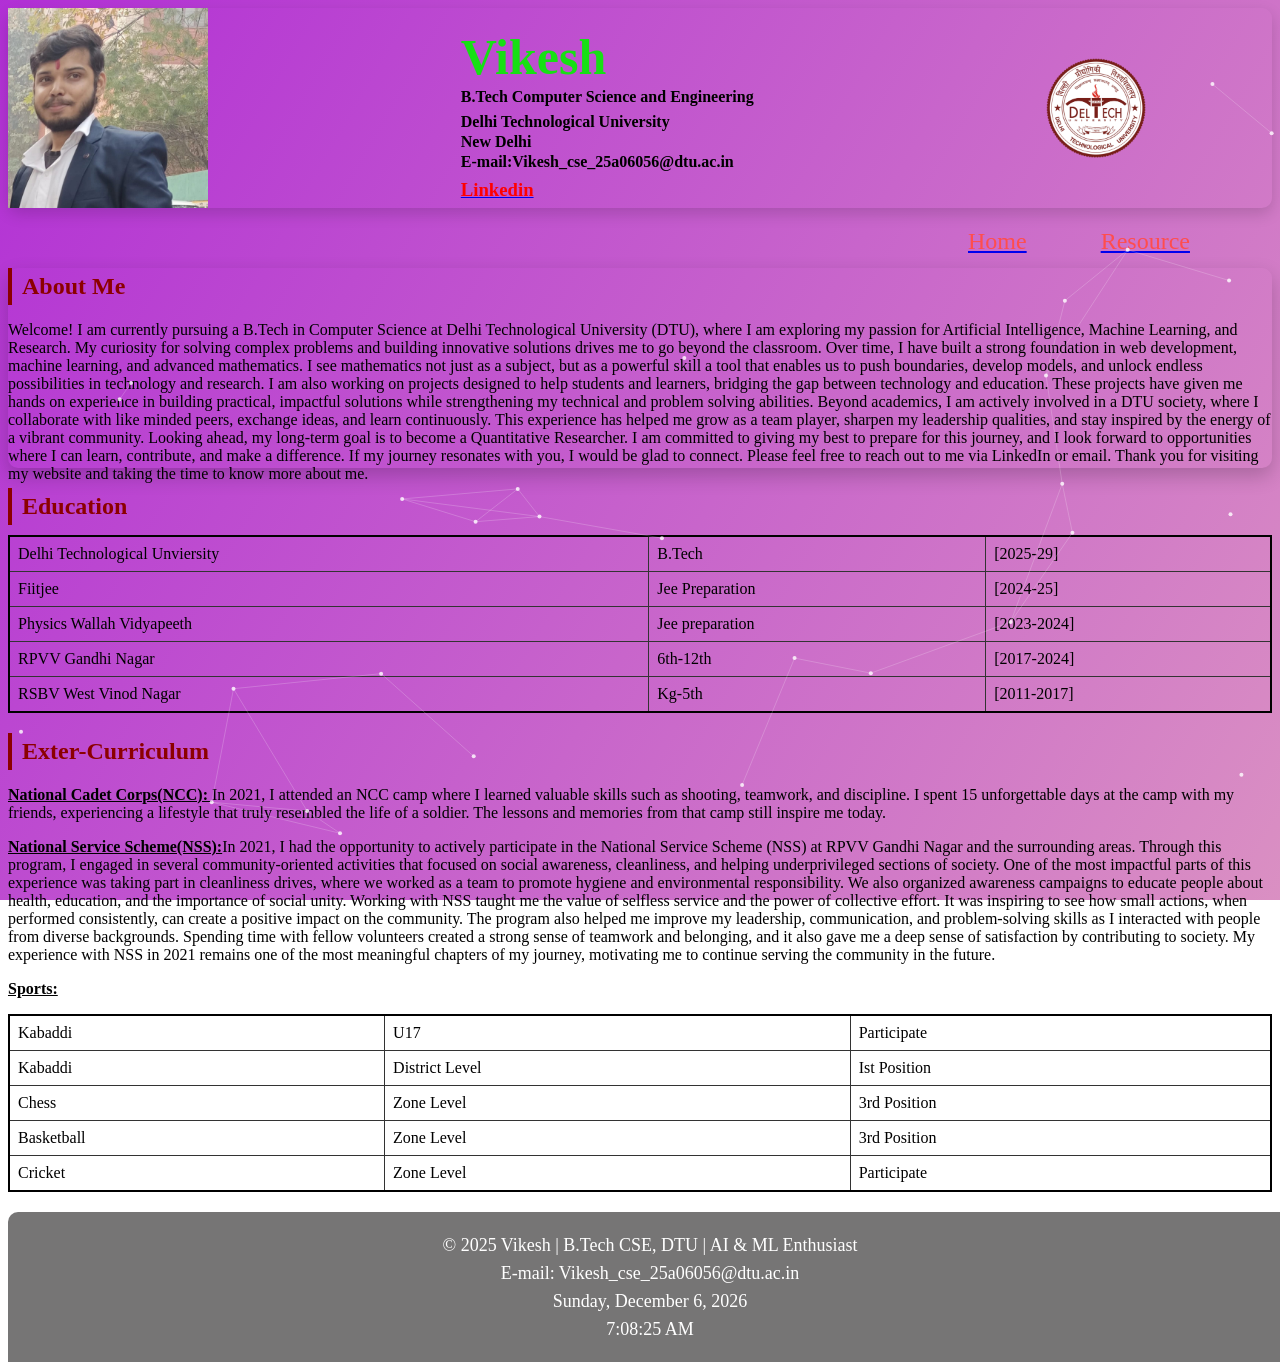
==== index.html @ cf6d93d1 "Add files via upload" ====
<!DOCTYPE html>
<html lang="en">
<head>
    <meta charset="UTF-8">
    <meta name="viewport" content="width=device-width, initial-scale=1.0">
    <title>Personal website</title>
     <link rel="stylesheet" href="style.css">
</head>
<body>
    <!-- Network -->
    <canvas id="network-bg"></canvas>
    <!-- Header Section -->
    <header class="header">
        <img src="photo1.jpeg" alt="My selfie" height="200" width="200"> 
        <span id="span1"><b>Vikesh</b></span>
        <span id="span2"> B.Tech Computer Science and Engineering</span>
        <span id="span3">Delhi Technological University</span>
        <span id="span4">New Delhi</span>
        <span id="span5">E-mail:Vikesh_cse_25a06056@dtu.ac.in</span>
        <span id="span6"><img src="dtu-logo.png" alt="Dtu logo" height="100" width="100"></span>
        <span id="span7"><a href="https://www.linkedin.com/in/vikesh-786432317?utm_source=share&utm_campaign=share_via&utm_content=profile&utm_medium=android_app" ><h3 id="h3">Linkedin</h3></a></span>
        
    </header>
    <!-- Header Section 2-->
     <header class="header1">
        <a href="personal.html" style="display: inline-block;"><h2 id="home">Home</h2> </a> 
        <a href="https://dalla111.github.io/homepage/" style="display: inline-block;"><h2 id="home1">Resource</h2> </a>       
        
        
     </header>
    <!-- About Me Section -->
            <div class="container">
                <h2 id="h1">About Me</h2>
                <p>Welcome!
                    I am currently pursuing a B.Tech in Computer Science at Delhi Technological University (DTU), where I am exploring my passion for Artificial Intelligence, Machine Learning, and Research. My curiosity for solving complex problems and building innovative solutions drives me to go beyond the classroom.

                    Over time, I have built a strong foundation in web development, machine learning, and advanced mathematics. I see mathematics not just as a subject, but as a powerful skill a tool that enables us to push boundaries, develop models, and unlock endless possibilities in technology and research.

                    I am also working on projects designed to help students and learners, bridging the gap between technology and education. These projects have given me hands on experience in building practical, impactful solutions while strengthening my technical and problem solving abilities.

                    Beyond academics, I am actively involved in a DTU society, where I collaborate with like minded peers, exchange ideas, and learn continuously. This experience has helped me grow as a team player, sharpen my leadership qualities, and stay inspired by the energy of a vibrant community.

                    Looking ahead, my long-term goal is to become a Quantitative Researcher. I am committed to giving my best to prepare for this journey, and I look forward to opportunities where I can learn, contribute, and make a difference.

                    If my journey resonates with you, I would be glad to connect. Please feel free to reach out to me via LinkedIn or email.

                    Thank you for visiting my website and taking the time to know more about me.</p>
            </div>
            <!--Education Section-->
            <div class="body1">
                <section id="d1">
                    <h1 id="h1">Education</h1>
                    <table id="table">
                        <tbody>
                            <td>Delhi Technological Unviersity</td>
                            <td>B.Tech</td>
                            <td>[2025-29]</td>
                        </tbody>
                        <tbody>
                            <td>Fiitjee</td>
                            <td> Jee Preparation</td>
                            <td>[2024-25]</td>
                        </tbody>
                        <tbody>
                            <td>Physics Wallah Vidyapeeth</td>
                            <td>Jee preparation</td>
                            <td>[2023-2024]</td>
                        </tbody>
                        <tbody>
                            <td>RPVV Gandhi Nagar</td>
                            <td>6th-12th</td>
                            <td>[2017-2024]</td>
                        </tbody>
                        <tbody>
                            <td>RSBV West Vinod Nagar</td>
                            <td>Kg-5th</td>
                            <td>[2011-2017]</td>
                        </tbody>
                    </table>
                </section>

            </div>
    <!-- Exter-Curriculum -->
    <div class="body2">
        <section id="d2">
            <h1 id="h1">Exter-Curriculum</h1>
            <p><b><u>National Cadet Corps(NCC): </u></b> In 2021, I attended an NCC camp where I learned valuable skills such as shooting, teamwork, and discipline. I spent 15 unforgettable days at the camp with my friends, experiencing a lifestyle that truly resembled the life of a soldier. The lessons and memories from that camp still inspire me today.</p>
            <p><b><u>National Service Scheme(NSS):</u></b>In 2021, I had the opportunity to actively participate in the National Service Scheme (NSS) at RPVV Gandhi Nagar and the surrounding areas. Through this program, I engaged in several community-oriented activities that focused on social awareness, cleanliness, and helping underprivileged sections of society. One of the most impactful parts of this experience was taking part in cleanliness drives, where we worked as a team to promote hygiene and environmental responsibility. We also organized awareness campaigns to educate people about health, education, and the importance of social unity.

                Working with NSS taught me the value of selfless service and the power of collective effort. It was inspiring to see how small actions, when performed consistently, can create a positive impact on the community. The program also helped me improve my leadership, communication, and problem-solving skills as I interacted with people from diverse backgrounds. Spending time with fellow volunteers created a strong sense of teamwork and belonging, and it also gave me a deep sense of satisfaction by contributing to society. My experience with NSS in 2021 remains one of the most meaningful chapters of my journey, motivating me to continue serving the community in the future.</p>
            <p><b><u>Sports:</u></b>
                <table id="table2">
                    <tbody>
                        <td>Kabaddi</td>
                        <td>U17</td>
                        <td>Participate</td>
                    </tbody>
                    <tbody>
                        <td>Kabaddi</td>
                        <td>District Level</td>
                        <td>Ist Position</td>
                    </tbody>
                    <tbody>
                        <td>Chess</td>
                        <td>Zone Level</td>
                        <td>3rd Position</td>
                    </tbody>
                    <tbody>
                        <td>Basketball</td>
                        <td>Zone Level</td>
                        <td>3rd Position</td>
                    </tbody>
                    <tbody>
                        <td>Cricket</td>
                        <td>Zone Level</td>
                        <td>Participate</td>
                    </tbody>
                </table></p>
        
            </section>
    </div>
    <!--Footer Section-->
    <footer class="footer">
    <p>©️ 2025 Vikesh | B.Tech CSE, DTU | AI & ML Enthusiast</p>
    <p>E-mail: Vikesh_cse_25a06056@dtu.ac.in</p>
        <p id="dateDay"></p>
        <p id="time"></p>

        <script>
            function updateDateTime() {
            let today = new Date();

            // Date & Day
            let options = { weekday: 'long', year: 'numeric', month: 'long', day: 'numeric' };
            let dateString = today.toLocaleDateString("en-US", options);

            // Time (hh:mm:ss AM/PM)
            let timeString = today.toLocaleTimeString("en-US");

            // Show in HTML
            document.getElementById("dateDay").innerText = dateString;
            document.getElementById("time").innerText = timeString;
            }

            // Call every 1 second
            setInterval(updateDateTime, 1000);

            // Call once immediately
            updateDateTime();
        </script>
    </footer>
    <script>
        // This is a placeholder script to demonstrate that JavaScript is running.
        // You can replace this with any logic you need for your website.
        console.log("JavaScript is successfully loaded on the page!");
    </script>
    <script>
        const canvas = document.getElementById("network-bg");
        const ctx = canvas.getContext("2d");

        let width, height;
        function resizeCanvas() {
        width = canvas.width = window.innerWidth;
        height = canvas.height = window.innerHeight;
        }
        window.addEventListener("resize", resizeCanvas);
        resizeCanvas();

        const nodes = Array.from({ length: 30 }, () => ({
        x: Math.random() * width,
        y: Math.random() * height,
        vx: (Math.random() - 0.5) * 0.8,
        vy: (Math.random() - 0.5) * 0.8
        }));

        function draw() {
        ctx.clearRect(0, 0, width, height);

        // Draw nodes
        ctx.fillStyle = "rgba(255,255,255,0.8)";
        for (let n of nodes) {
            ctx.beginPath();
            ctx.arc(n.x, n.y, 2, 0, Math.PI * 2);
            ctx.fill();
        }

        // Draw connecting lines
        ctx.strokeStyle = "rgba(255,255,255,0.2)";
        for (let i = 0; i < nodes.length; i++) {
            for (let j = i + 1; j < nodes.length; j++) {
            let dx = nodes[i].x - nodes[j].x;
            let dy = nodes[i].y - nodes[j].y;
            let dist = Math.sqrt(dx * dx + dy * dy);
            if (dist < 150) {
                ctx.beginPath();
                ctx.moveTo(nodes[i].x, nodes[i].y);
                ctx.lineTo(nodes[j].x, nodes[j].y);
                ctx.stroke();
            }
            }
        }

        // Move nodes
        for (let n of nodes) {
            n.x += n.vx;
            n.y += n.vy;
            if (n.x < 0 || n.x > width) n.vx *= -1;
            if (n.y < 0 || n.y > height) n.vy *= -1;
        }

        requestAnimationFrame(draw);
        }

        draw();
    </script>
    
</body>
</html>
---- style.css ----
/*  Live Animated Warm Background */
body::before {
  content: "";
  position: fixed;
  inset: 0;
  z-index: -3;
  background: linear-gradient(120deg,
      rgba(169, 25, 209, 0.9),
      rgba(229, 167, 181, 0.9),
      rgba(128, 79, 196, 0.9),
      rgba(141, 69, 223, 0.9)
    );
  background-size: 400% 400%;
  animation: gradientShift 20s ease-in-out infinite;
  transition: background 0.4s ease;
}
@keyframes gradientShift {
  0% { background-position: 0% 50% }
  50% { background-position: 100% 50% }
  100% { background-position: 0% 50% }
}

/*  Dark Mode Background */
@media (prefers-color-scheme: dark) {
  body::before {
    background: linear-gradient(120deg,
      rgba(30, 30, 30, 0.95),
      rgba(50, 50, 80, 0.85),
      rgba(90, 20, 150, 0.8),
      rgba(10, 10, 10, 0.9)
    );
  }
}

/*  Networking Thread Background (behind everything) */
#network-bg {
  position: fixed;
  top: 0;
  left: 0;
  width: 100%;
  height: 100%;
  z-index: +2; /* stays behind gradient */
  pointer-events: none;
  background: transparent;
}

/*  Containers & Sections */
.container {
  width: 100%;
  height: 200px;
  border-radius: 10px;
  box-shadow: 0 8px 20px rgba(0,0,0,0.2);
  margin-bottom: 20px;
  
  transition: background 0.3s ease;
}
.header {
  width: 100%;
  height: 200px;
  position: relative;
  border-radius: 10px;
  box-shadow: 0 6px 15px rgba(0,0,0,0.15);
  background-color: rgba(215, 191, 184, 0);
}

/*  Dark Mode for Containers */
@media (prefers-color-scheme: dark) {
  .container, .header, .body1, .body2, .footer {
    
    color: white;
    box-shadow: 0 6px 20px rgba(0,0,0,0.6);
  }
}

/*  Body Sections */
.body1, .body2 {
  height: auto;
  width: 100%;
  margin-bottom: 20px;
  border-radius: 10px;
}

/*  Footer */
.footer {
  height: auto;
  width: 100%;
  border-radius: 10px 10px 0 0;
  text-align: center;
  line-height: 10px;
  font-size: 18px;
  padding: 10px;
  background: rgba(27, 26, 26, 0.6);
  color: white;
}
@media (prefers-color-scheme: dark) {
  .footer {
    background: rgba(57, 57, 57, 0.707);
  }
}

/*  Navigation */
.nav {
  text-align: right;
  height: 100px;
  margin-right: 2%;
  color: red;
  font-weight: bold;
  font-size: 18px;
  line-height: 100px;
}
@media (prefers-color-scheme: dark) {
  .nav { color: #ff8080; }
}

/*  Headings & Tables */
#h1 {
  margin: 10px 0;
  color: darkred;
  padding: 5px 10px;
  border-left: 4px solid darkred;
}
@media (prefers-color-scheme: dark) {
  #h1 {
    color: #ff4d4d;
    border-left-color: #ff4d4d;
  }
}

#table, #table2 {
  border: 2px solid black;
  text-align: left;
  width: 100%;
  border-collapse: collapse;
  margin: 10px 0;
}
#table td, #table2 td {
  padding: 8px;
  border: 1px solid #333;
}
@media (prefers-color-scheme: dark) {
  #table, #table2 {
    border-color: #888;
    color: white;
  }
  #table td, #table2 td {
    border-color: #555;
  }
}

/*  Span Styling */
#span1 {
  text-align: center;
  font-size: 50px;
  font-weight: bold;
  height: 100px;
  margin-left: 20%;
  position: absolute;
  top: 20px;
  font-family: 'Times New Roman', Times, serif;
  color: rgb(23, 224, 20);
}
@media (prefers-color-scheme: dark) {
  #span1 { color: #00ff88; }
}
#span2, #span3, #span4, #span5, #span7 {
  position: absolute;
  margin-left: 20%;
  font-weight: 800;
  font-family: 'Times New Roman', Times, serif;
  color: inherit;
}
#span2 { margin-top: 80px; }
#span3 { margin-top: 105px; }
#span4 { margin-top: 125px; }
#span5 { margin-top: 145px; }
#span7 { margin-top: 165px; }
#span6 {
  position: absolute;
  right: 10%;
  top: 50px;
}
#h3{
    color: red;
    margin-top:8.0% ;
}
.header1{
  color: white;
  height:50px;
  display: inline-block;
}
#home{
  color: #ff4d4d;
  font-weight: 500;
  margin-left: 960px;
}
#home1{
  color: #ff4d4d;
  font-weight: 500;
  margin-inline: 70px;
}
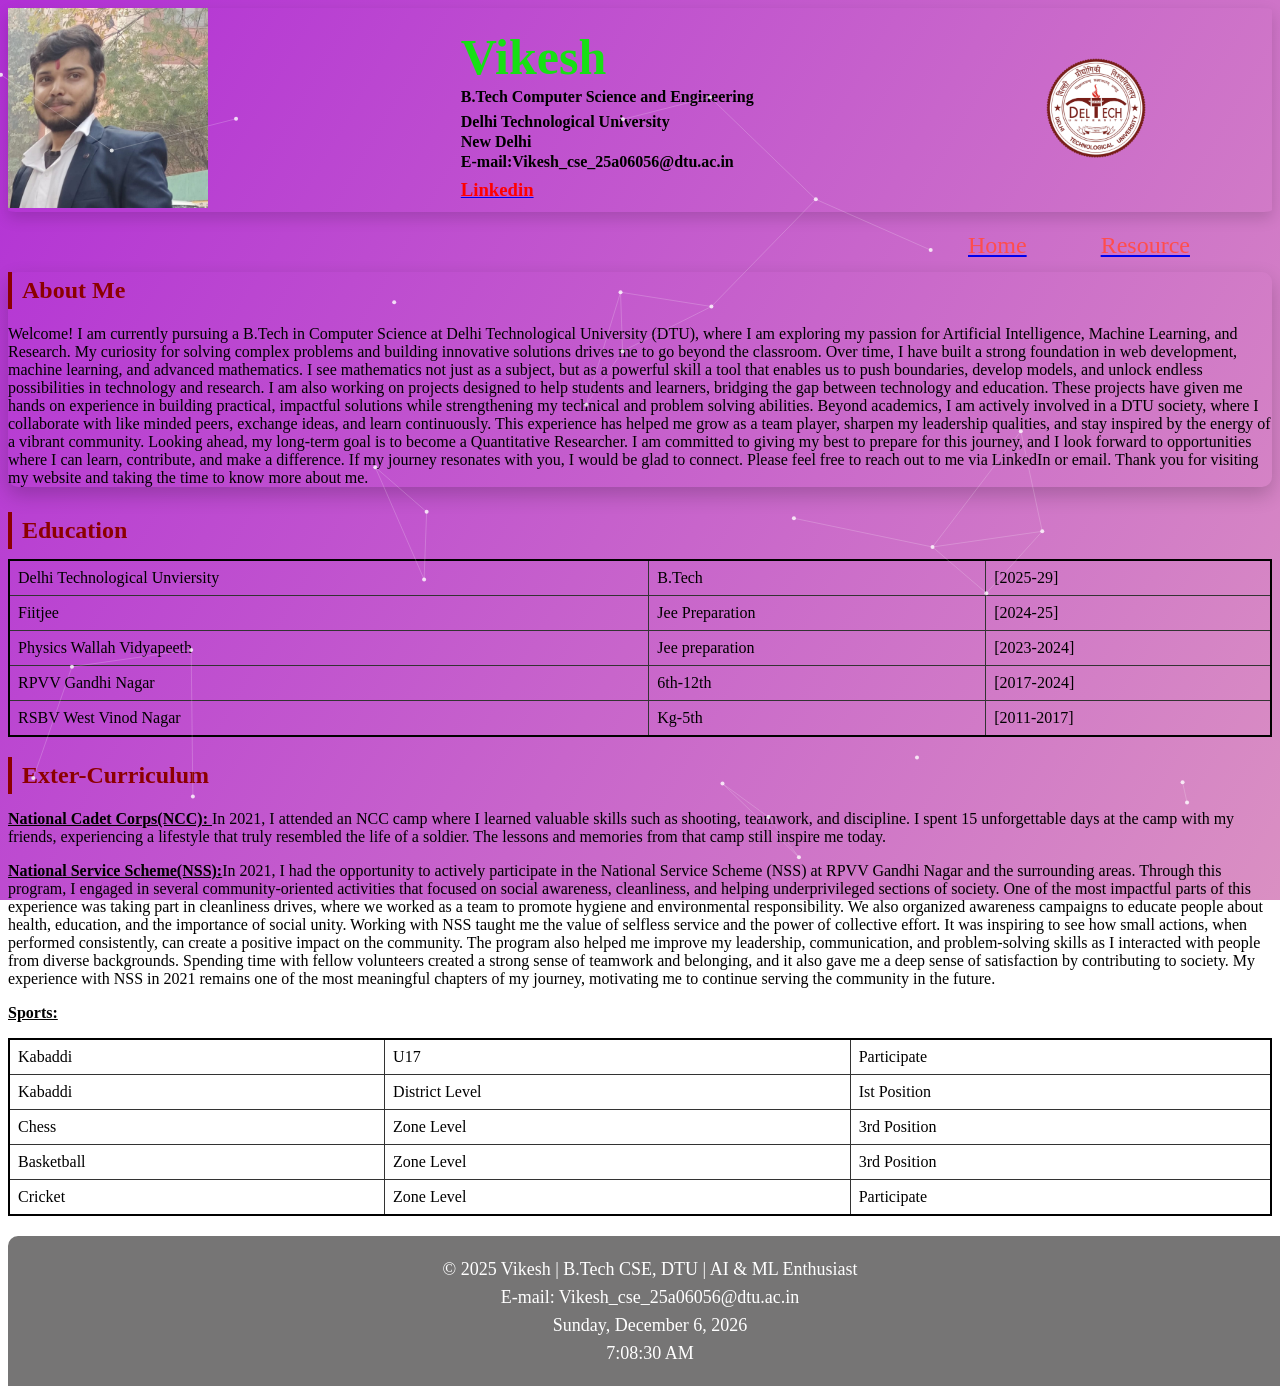
==== commit 3a21147f: "Update index.html" ====
--- a/index.html
+++ b/index.html
@@ -4,7 +4,8 @@
     <meta charset="UTF-8">
     <meta name="viewport" content="width=device-width, initial-scale=1.0">
     <title>Personal website</title>
-     <link rel="stylesheet" href="style.css">
+    <link rel="stylesheet" href="style.css">
+    <meta name="viewport" content="width=device-width , initial-scale=1.0">
 </head>
 <body>
     <!-- Network -->
@@ -215,4 +216,4 @@
     </script>
     
 </body>
-</html>+</html>
--- a/style.css
+++ b/style.css
@@ -47,18 +47,18 @@
 /*  Containers & Sections */
 .container {
   width: 100%;
-  height: 200px;
+  height: auto;
   border-radius: 10px;
   box-shadow: 0 8px 20px rgba(0,0,0,0.2);
-  margin-bottom: 20px;
+  margin-bottom: 2%;
   
   transition: background 0.3s ease;
 }
 .header {
   width: 100%;
-  height: 200px;
+  height: auto;
   position: relative;
-  border-radius: 10px;
+  border-radius: 1%;
   box-shadow: 0 6px 15px rgba(0,0,0,0.15);
   background-color: rgba(215, 191, 184, 0);
 }
@@ -101,7 +101,7 @@
 /*  Navigation */
 .nav {
   text-align: right;
-  height: 100px;
+  height: auto;
   margin-right: 2%;
   color: red;
   font-weight: bold;
@@ -197,4 +197,55 @@
   color: #ff4d4d;
   font-weight: 500;
   margin-inline: 70px;
-}+}
+/* --- Responsive Fix ONLY for small screens --- */
+@media (max-width: 1024px) {
+  .container {
+    width: 95%;
+    margin: 1rem auto;
+    padding: 1rem;
+  }
+  .nav {
+    font-size: 1rem;
+    text-align: center;
+    margin: 0.5rem 0;
+    line-height: normal;
+  }
+  #span1 {
+    font-size: 2rem;
+    margin-left: 0;
+    text-align: center;
+    position: static;
+  }
+  #span2, #span3, #span4, #span5, #span7 {
+    position: static;
+    display: block;
+    margin: 0.3rem 0;
+    text-align: center;
+  }
+  #span6 {
+    position: static;
+    float: none;
+    display: block;
+    margin: 0.5rem auto;
+    text-align: center;
+  }
+  #table td, #table2 td {
+    font-size: 0.9rem;
+    padding: 0.4rem;
+  }
+}
+
+@media (max-width: 600px) {
+  #h1 {
+    font-size: 1rem;
+    padding: 0.4rem;
+  }
+  .footer {
+    font-size: 0.8rem;
+    padding: 0.5rem;
+  }
+  .nav {
+    font-size: 0.9rem;
+  }
+}
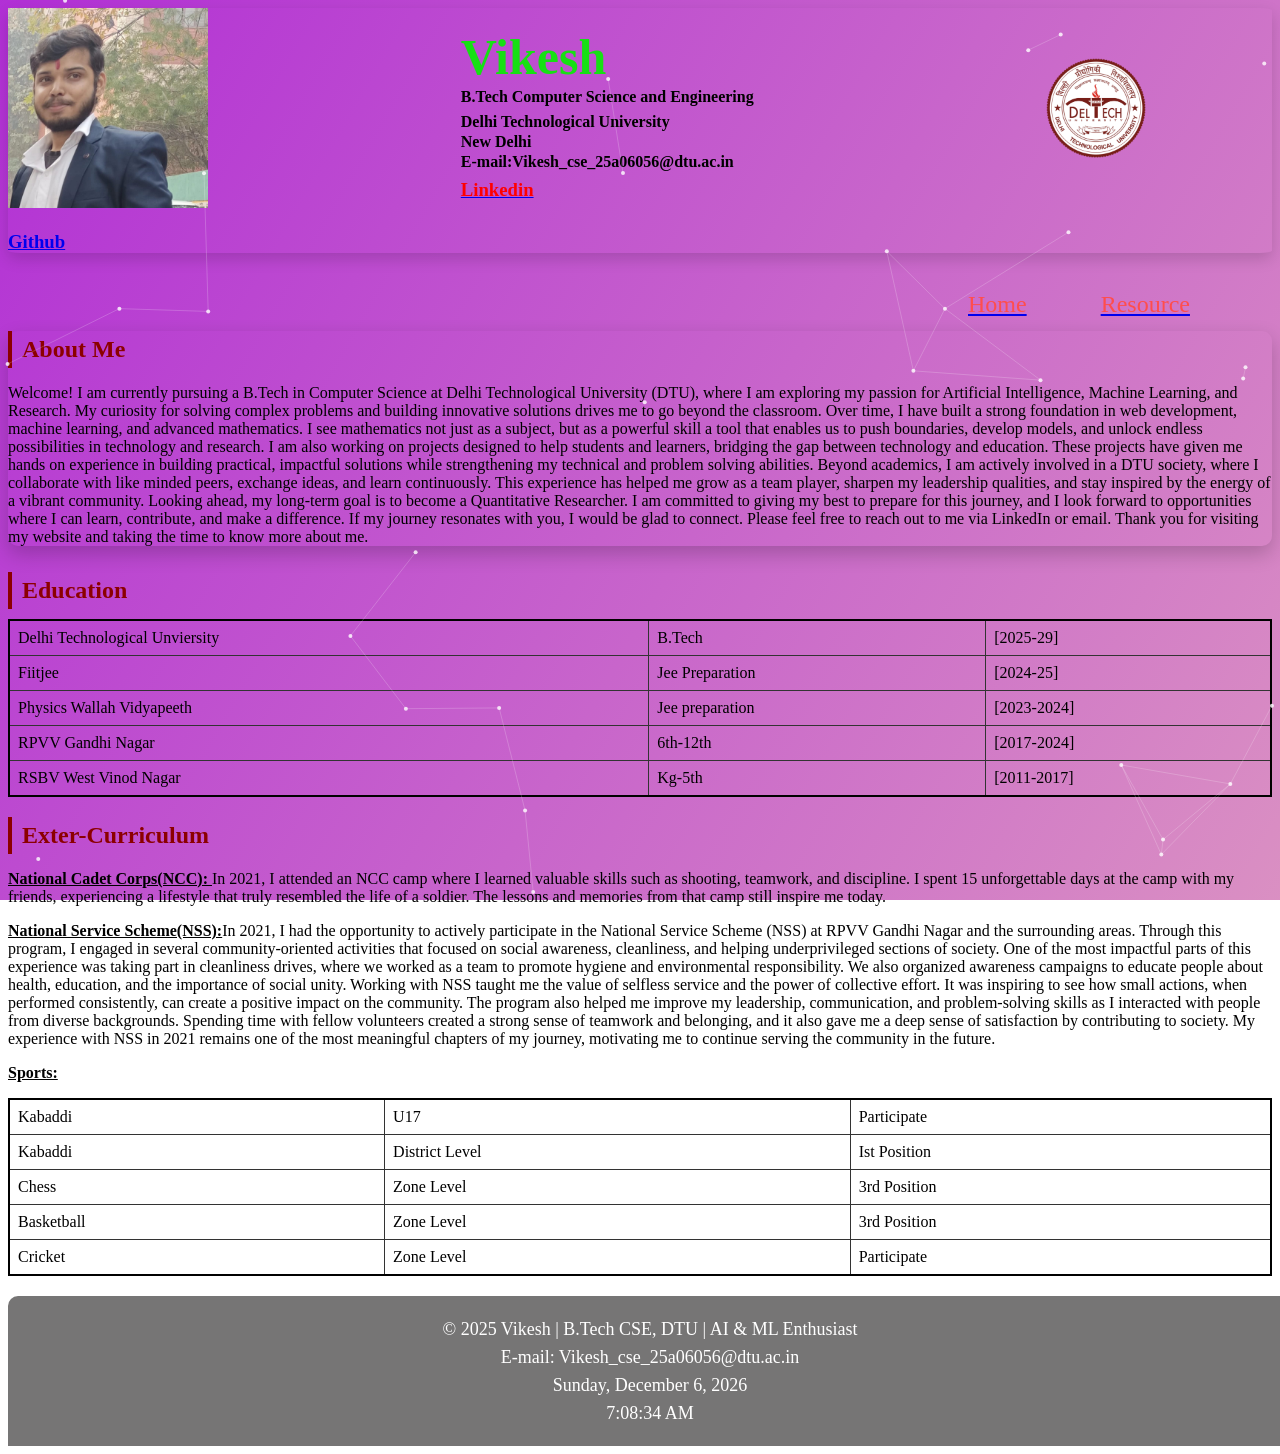
==== commit b112c273: "Update index.html" ====
--- a/index.html
+++ b/index.html
@@ -20,11 +20,12 @@
         <span id="span5">E-mail:Vikesh_cse_25a06056@dtu.ac.in</span>
         <span id="span6"><img src="dtu-logo.png" alt="Dtu logo" height="100" width="100"></span>
         <span id="span7"><a href="https://www.linkedin.com/in/vikesh-786432317?utm_source=share&utm_campaign=share_via&utm_content=profile&utm_medium=android_app" ><h3 id="h3">Linkedin</h3></a></span>
+        <a href="https://github.com/vikesh09"><h3 id="h4">Github</h3></a>
         
     </header>
     <!-- Header Section 2-->
      <header class="header1">
-        <a href="personal.html" style="display: inline-block;"><h2 id="home">Home</h2> </a> 
+        <a href="index.html" style="display: inline-block;"><h2 id="home">Home</h2> </a> 
         <a href="https://dalla111.github.io/homepage/" style="display: inline-block;"><h2 id="home1">Resource</h2> </a>       
         
         
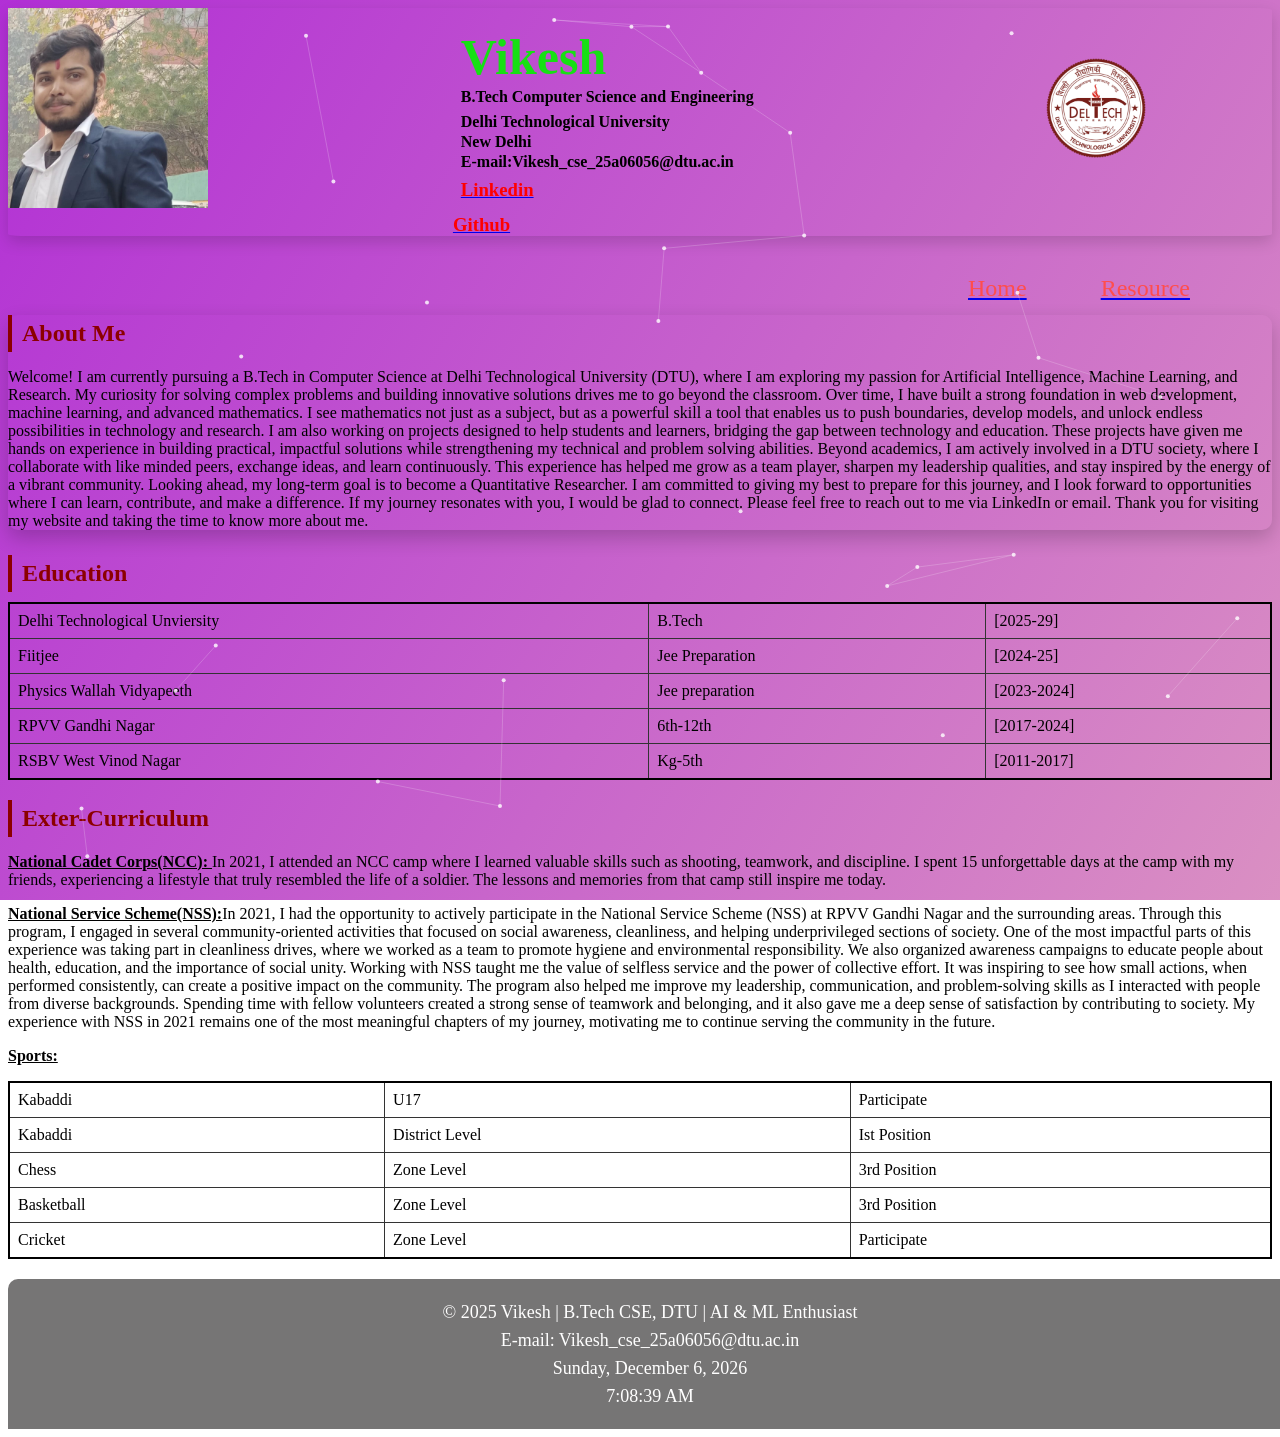
==== commit 683cbd07: "Updat index.html" ====
--- a/index.html
+++ b/index.html
@@ -20,7 +20,7 @@
         <span id="span5">E-mail:Vikesh_cse_25a06056@dtu.ac.in</span>
         <span id="span6"><img src="dtu-logo.png" alt="Dtu logo" height="100" width="100"></span>
         <span id="span7"><a href="https://www.linkedin.com/in/vikesh-786432317?utm_source=share&utm_campaign=share_via&utm_content=profile&utm_medium=android_app" ><h3 id="h3">Linkedin</h3></a></span>
-        <a href="https://github.com/vikesh09"><h3 id="h4">Github</h3></a>
+        <a href="https://github.com/vikesh09"><h3 id="h4"> Github</h3></a>
         
     </header>
     <!-- Header Section 2-->
--- a/style.css
+++ b/style.css
@@ -183,6 +183,12 @@
     color: red;
     margin-top:8.0% ;
 }
+#h4{
+  color: red;
+  margin-top:2px;
+  margin-left: 35.2%;
+
+}
 .header1{
   color: white;
   height:50px;
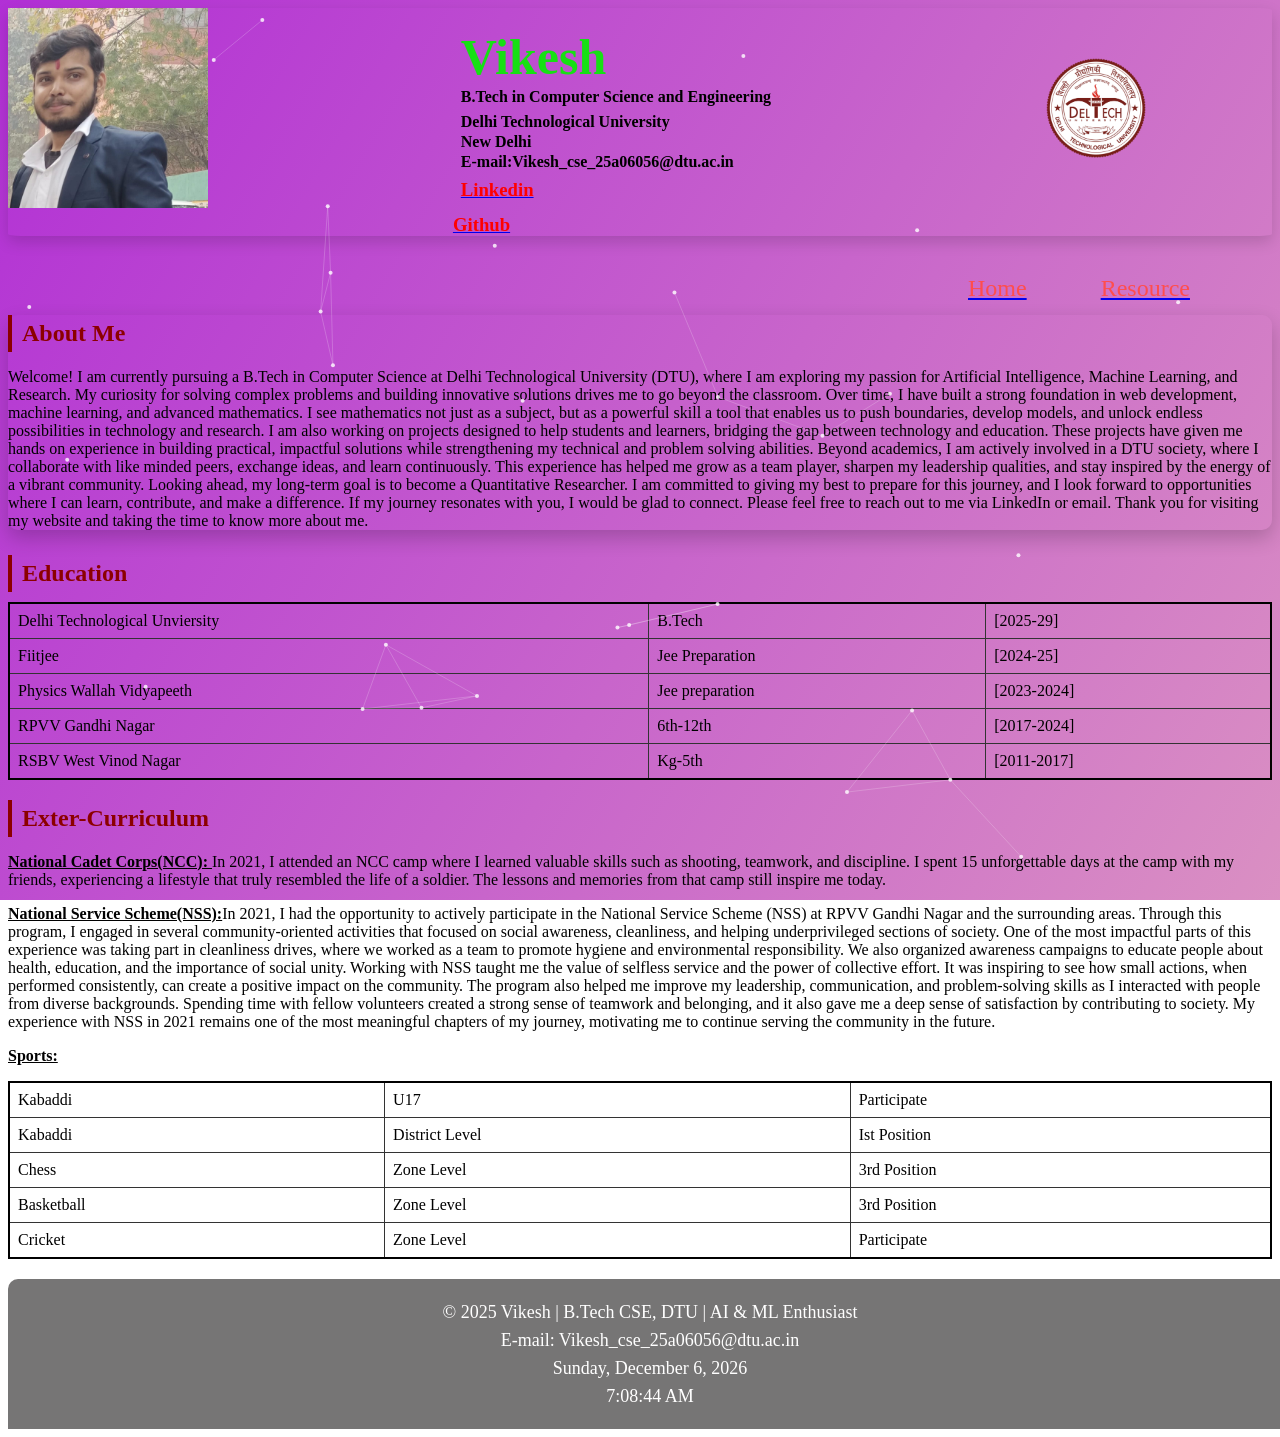
==== commit a3a4979d: "Update index.html" ====
--- a/index.html
+++ b/index.html
@@ -14,7 +14,7 @@
     <header class="header">
         <img src="photo1.jpeg" alt="My selfie" height="200" width="200"> 
         <span id="span1"><b>Vikesh</b></span>
-        <span id="span2"> B.Tech Computer Science and Engineering</span>
+        <span id="span2"> B.Tech in Computer Science and Engineering</span>
         <span id="span3">Delhi Technological University</span>
         <span id="span4">New Delhi</span>
         <span id="span5">E-mail:Vikesh_cse_25a06056@dtu.ac.in</span>
